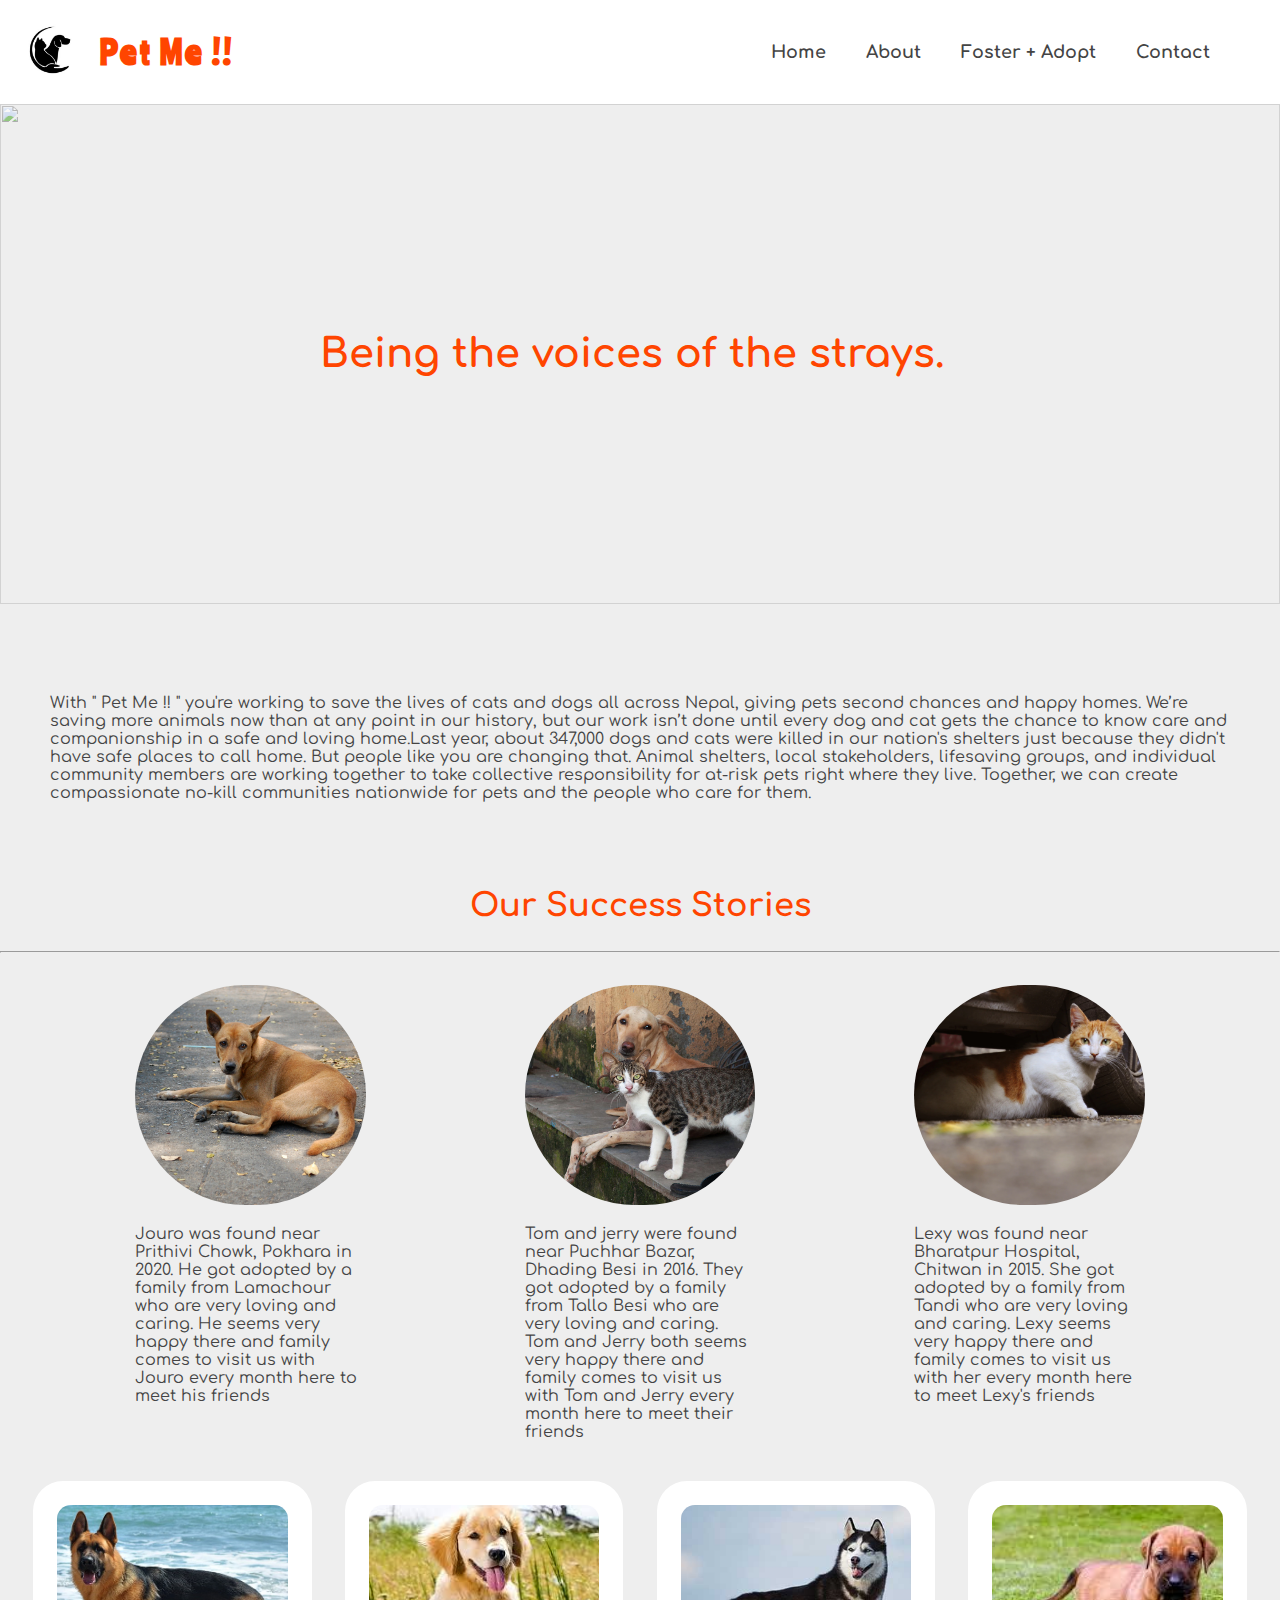
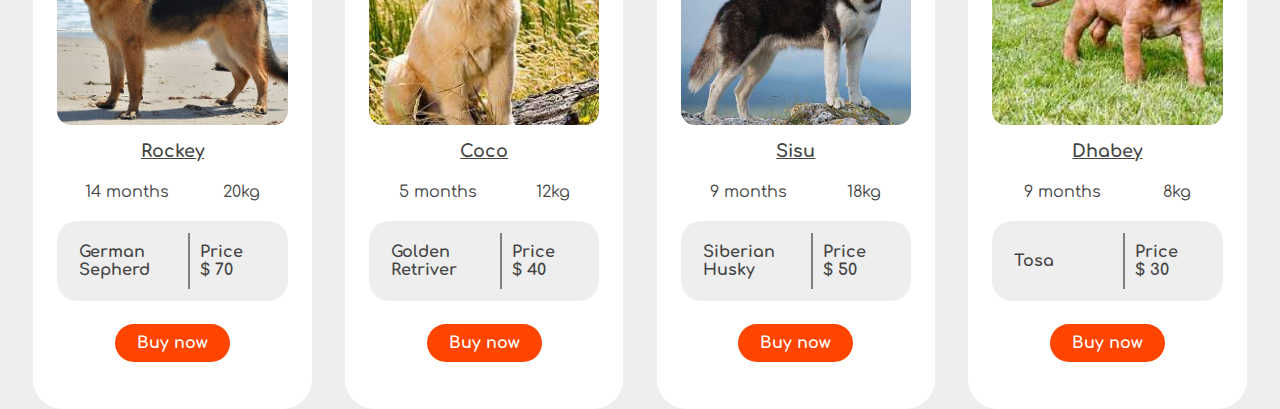
==== index.html @ 3b0667b0 "add content" ====
<!DOCTYPE html>
<html lang="en">




<head>

    <title>"Cats and Dogs"</title>

    <meta charset="UTF-8">
    <meta http-equiv="X-UA-Compatible" content="IE=edge">
    <meta name="viewport" content="width=device-width, initial-scale=1.0">
    <link rel="stylesheet" href="./index.css">




</head>

<body>


    <nav>

        <div class="nav-bar">
            <div class="nav-left">

                <div class="first-bar">
                    <img src="./images/logo.jpg" alt="">
                </div>

                <div class="title-bar">
                    <h1>Pet Me !!</h1>
                </div>

            </div>
            <div class="nav-right">

                <div class="nav-item">
                    <a href="index.html"> Home</a>
                </div>

                <div class="nav-item">
                    <a href="About.html">About</a>

                </div>
                <div class="nav-item">
                    <a href="FosterandAdopt.html"> Foster + Adopt</a>
                </div>



                <div class="nav-item">
                    <a href="contact.html"> Contact</a>
                </div>

            </div>


        </div>
    </nav>
    <div class="site-bar">
        <div class="image-site">
            <img src="./images/catanddog.jpg" alt="">
        </div>
        <div class="site-details">
            <div class="site-details-wrapper">
                <p>
                    Being the voices of the strays.
                </p>
            </div>
        </div>


    </div>
    <div class="parag-wrapper">
        <p>With " Pet Me !! " you're working to save the lives of cats and dogs all across Nepal, giving pets second chances and happy homes. We’re saving more animals now than at any point in our history, but our work isn’t done until every dog and cat
            gets the chance to know care and companionship in a safe and loving home.Last year, about 347,000 dogs and cats were killed in our nation's shelters just because they didn't have safe places to call home. But people like you are changing that.
            Animal shelters, local stakeholders, lifesaving groups, and individual community members are working together to take collective responsibility for at-risk pets right where they live. Together, we can create compassionate no-kill communities
            nationwide for pets and the people who care for them. </p>

    </div>




    <div class="success-bar"> Our Success Stories</div>
    <hr>

    <div class="Story-bar">
        <div class="child-bar1">

            <div>
                <img src="./images/first.jpg" alt="">
            </div>
            <div class="story-box">
                <p>Jouro was found near Prithivi Chowk, Pokhara in 2020. He got adopted by a family from Lamachour who are very loving and caring. He seems very happy there and family comes to visit us with Jouro every month here to meet his friends </p>
            </div>

        </div>
        <div class="child-bar1">

            <div>
                <img src="./images/two .jpg" alt="">
            </div>
            <div class="story-box">
                <p>Tom and jerry were found near Puchhar Bazar, Dhading Besi in 2016. They got adopted by a family from Tallo Besi who are very loving and caring. Tom and Jerry both seems very happy there and family comes to visit us with Tom and Jerry every
                    month here to meet their friends </p>
            </div>

        </div>
        <div class="child-bar1">

            <div>
                <img src="./images/1800x1200_helping_stray_and_feral_cats_other.webp" alt="">
            </div>
            <div class="story-box">
                <p> Lexy was found near Bharatpur Hospital, Chitwan in 2015. She got adopted by a family from Tandi who are very loving and caring. Lexy seems very happy there and family comes to visit us with her every month here to meet Lexy's friends </p>
            </div>

        </div>

    </div>
















    <section class="type-bar">

        <div class="child-bar">

            <div class="img-bar">
                <img src="./images/germanb.jpg" alt="">
            </div>
            <div class="description-bar">

                <div class="pet-name">Rockey </div>
                <div class="about-wrapper">
                    <div> 14 months</div>
                    <div> 20kg</div>
                </div>


            </div>
            <div class="bottom-bar">
                <div class="breed-bar">
                    <div>German Sepherd</div>
                </div>
                <div class="price-bar">Price
                    <div>$ 70</div>
                </div>
            </div>
            <div class="buy-bar">Buy now</div>
        </div>

        <div class="child-bar">

            <div>
                <img src="./images/retriver.jpeg" alt="">
            </div>
            <div class="description-bar">

                <div class="pet-name">Coco </div>
                <div class="about-wrapper">
                    <div> 5 months</div>
                    <div> 12kg</div>
                </div>


            </div>
            <div class="bottom-bar">
                <div class="breed-bar">
                    <div>Golden Retriver</div>
                </div>
                <div class="price-bar">Price
                    <div>$ 40</div>
                </div>


            </div>
            <div class="buy-bar">Buy now</div>
        </div>


        <div class="child-bar">

            <div>
                <img src="./images/husky.jpg" alt="">
            </div>
            <div class="description-bar">

                <div class="pet-name">Sisu </div>
                <div class="about-wrapper">
                    <div> 9 months</div>
                    <div> 18kg</div>
                </div>


            </div>
            <div class="bottom-bar">
                <div class="breed-bar">
                    <div>Siberian Husky</div>
                </div>
                <div class="price-bar">Price
                    <div>$ 50</div>
                </div>


            </div>
            <div class="buy-bar">Buy now</div>
        </div>


        <div class="child-bar">

            <div>
                <img src="./images/tosa.jpeg" alt="">
            </div>
            <div class="description-bar">

                <div class="pet-name">Dhabey </div>
                <div class="about-wrapper">
                    <div> 9 months</div>
                    <div> 8kg</div>

                </div>


            </div>
            <div class="bottom-bar">
                <div class="breed-bar">
                    <div>Tosa</div>
                </div>
                <div class="price-bar">Price
                    <div>$ 30</div>
                </div>


            </div>
            <div class="buy-bar">Buy now</div>
        </div>

    </section>



    <script src="index.js"></script>

</body>

</html>
---- index.css ----
@import url('https://fonts.googleapis.com/css2?family=Ranchers&display=swap');
    @import url('https://fonts.googleapis.com/css2?family=Comfortaa:wght@300;400;500;600;700&display=swap');
    body {
        font-family: Comfortaa, 'Times New Roman', Times, serif;
        background-color: #eeeeee;
        margin: 0;
        color: #444444;
    }
    
    .nav-bar {
        display: flex;
        justify-content: space-between;
        background-color: white;
    }
    
    .nav-left {
        display: flex;
        flex-direction: row;
        /* background-color: white; */
    }
    
    .image-site>img {
        width: 100vw;
        height: 500px;
        object-fit: cover;
        opacity: 0.6;
        /* filter: opacity(0.5); */
    }
    
    .site-bar {
        position: relative;
        margin-bottom: 20px;
    }
    
    .site-details-wrapper {
        width: 50%;
        margin: auto;
    }
    
    .site-details {
        position: absolute;
        top: 0;
        width: 100vw;
        height: 500px;
        align-content: center;
        display: flex;
        flex-direction: column;
        justify-content: center;
    }
    
    .site-details p {
        align-self: center;
        font-weight: bolder;
        font-size: 2.5em;
        color: orangered;
    }
    
    .nav-left>div>img {
        width: 100px;
        height: 100px;
        object-fit: cover;
    }
    
    .title-bar {
        align-self: center;
        color: orangered;
        font-family: "Ranchers" !important;
        font-weight: bold;
        letter-spacing: 3px;
    }
    
    .nav-right {
        display: flex;
        align-self: center;
        font-weight: bold;
        margin-right: 50px;
    }
    
    .nav-item {
        padding: 12px 20px;
        font-size: 1.1em;
    }
    
    .nav-item>a {
        color: #444444;
        text-decoration: none;
    }
    
    .nav-item>a:hover {
        /* text-decoration: underline; */
        color: orangered;
    }
    
    .parag-wrapper {
        padding: 50px 50px;
    }
    
    .success-bar {
        font-size: 2em;
        font-weight: bolder;
        color: orangered;
        text-align: center;
        padding: 20px 20px;
    }
    
    .child-bar1 {
        width: 18%;
        padding: 24px;
        border-radius: 30px;
        /* background-color: white; */
        font-weight: 400;
    }
    
    .child-bar1>div>img {
        width: 100%;
        border-radius: 360px;
        height: 220px;
        object-fit: cover;
    }
    
    .Story-bar {
        display: flex;
        flex-direction: row;
        justify-content: space-evenly;
    }
    
    .type-bar {
        display: flex;
        flex-direction: row;
        justify-content: space-evenly;
    }
    
    .child-bar {
        /* flex: 1;     */
        width: 18%;
        padding: 24px;
        border-radius: 30px;
        background-color: white;
        font-weight: 400;
    }
    
    .child-bar>div>img {
        width: 100%;
        border-radius: 14px;
        height: 220px;
        object-fit: cover;
    }
    
    .bottom-bar {
        padding: 12px;
        display: flex;
        flex-direction: row;
        justify-content: space-evenly;
        align-items: center;
        background-color: #eeeeee;
        border-radius: 20px;
        margin-top: 12px;
    }
    
    .pet-name {
        font-weight: bold;
        font-size: 1.1em;
        text-align: center;
        padding: 12px 0;
        text-decoration: underline;
    }
    
    .about-wrapper {
        margin: 10px auto 20px auto;
        display: flex;
        justify-content: space-around;
        /* border-top: 1px solid silver; */
        padding-top: 20 px;
    }
    
    .breed-bar {
        flex: 3;
        font-weight: bold;
        padding: 10px;
    }
    
    .price-bar {
        flex: 2;
        font-weight: bold;
        padding: 10px;
        border-left: 2px solid gray;
    }
    
    .buy-bar {
        text-align: center;
        background-color: orangered;
        font-weight: bold;
        padding: 10px 0 10px 0;
        width: 50%;
        margin: 10% 25%;
        cursor: pointer;
        border-radius: 20px;
        color: white;
    }
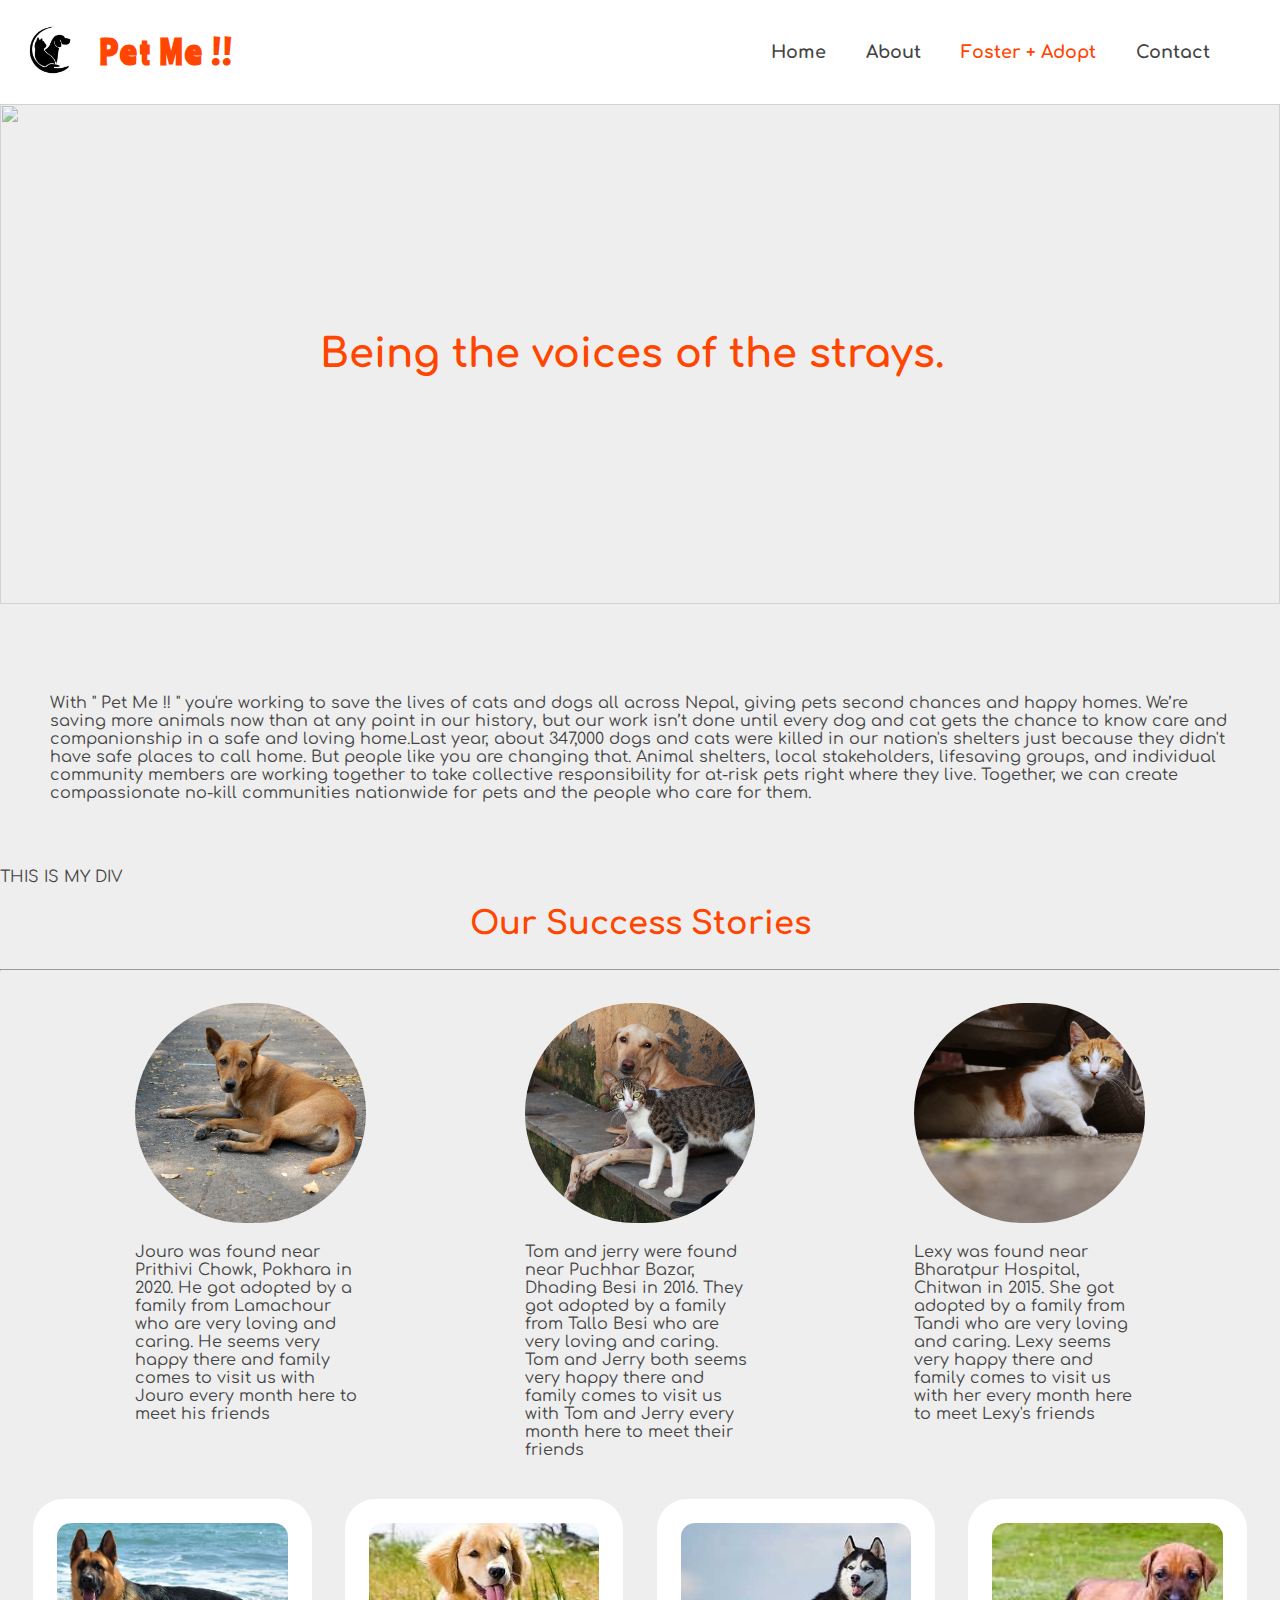
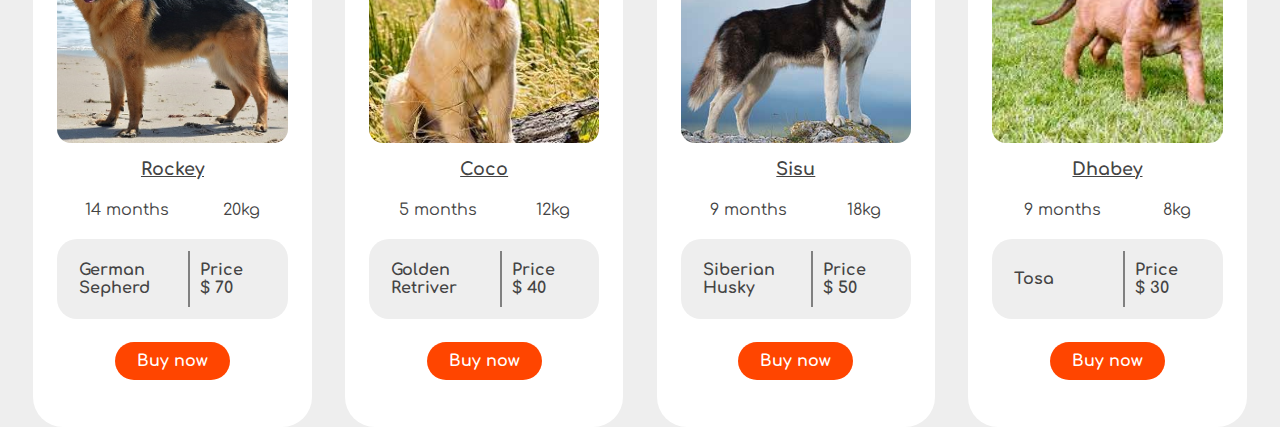
==== commit 590060ea: "add page" ====
--- a/index.html
+++ b/index.html
@@ -82,7 +82,7 @@
 
     </div>
 
-
+    <div id="mydiv">THIS IS MY DIV</div>
 
 
     <div class="success-bar"> Our Success Stories</div>
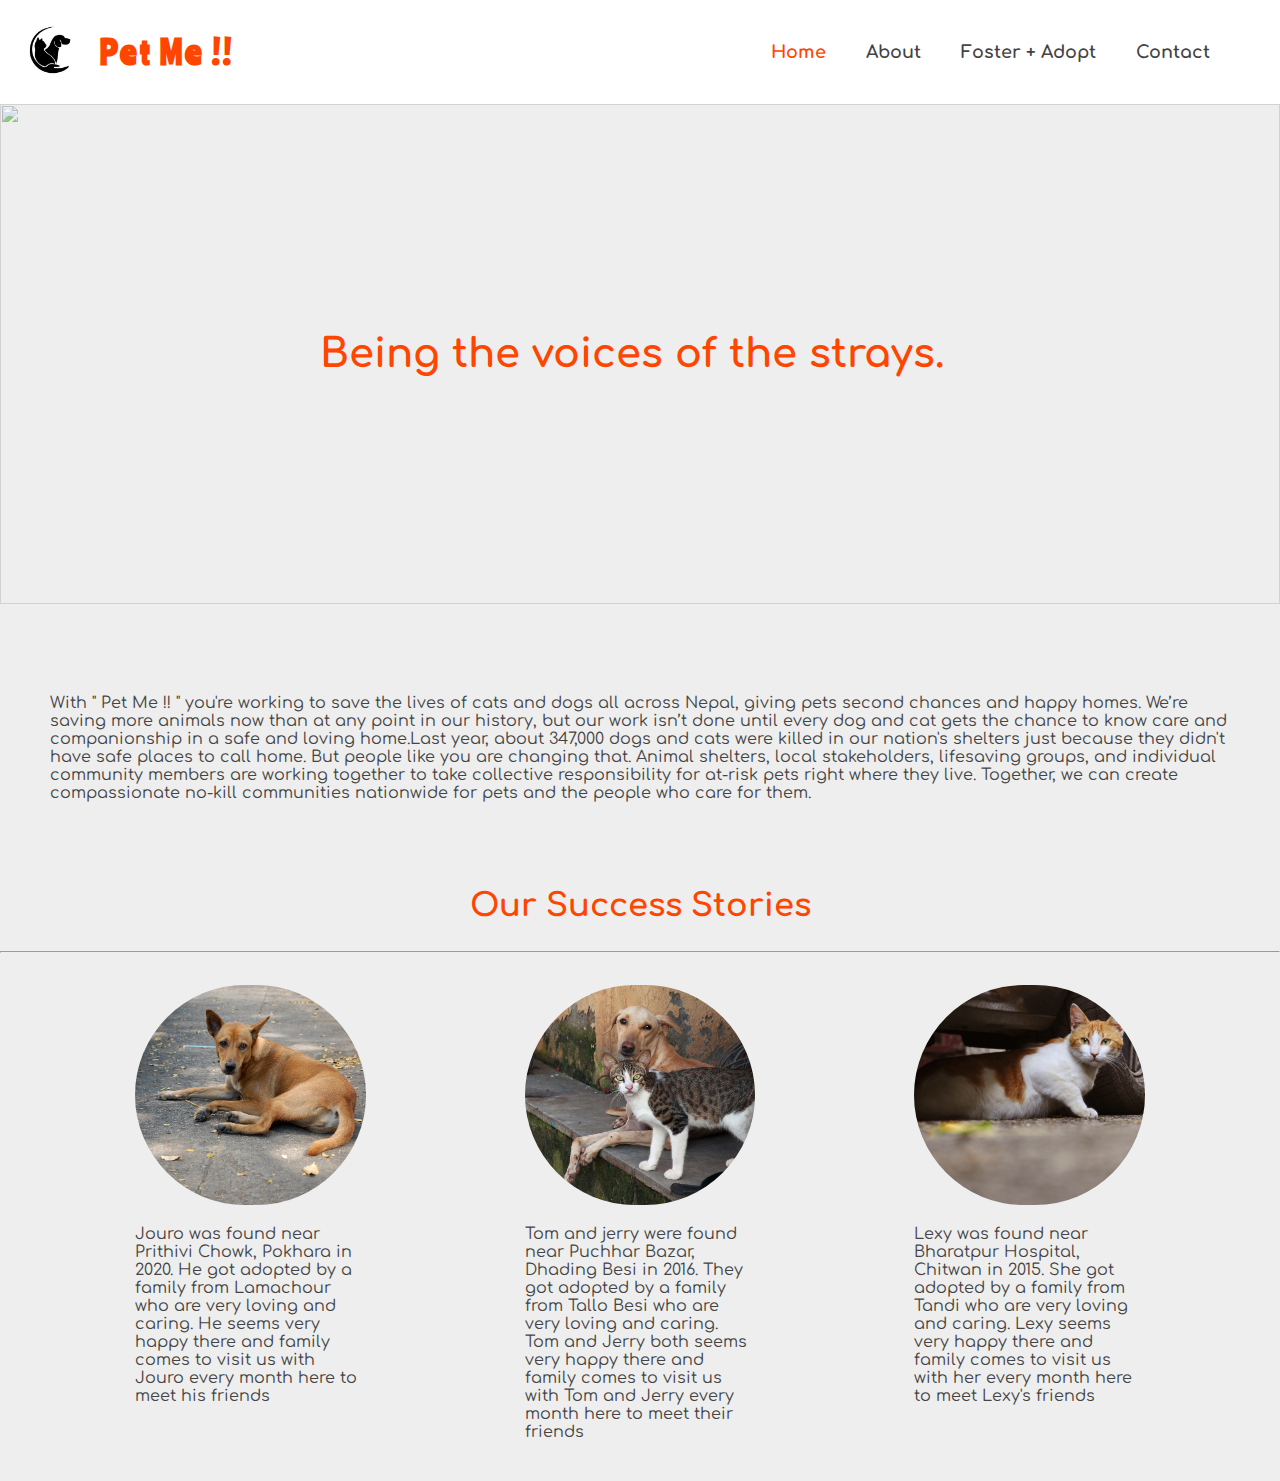
==== commit 7937d7c6: "add css file" ====
--- a/index.html
+++ b/index.html
@@ -82,7 +82,7 @@
 
     </div>
 
-    <div id="mydiv">THIS IS MY DIV</div>
+
 
 
     <div class="success-bar"> Our Success Stories</div>
@@ -138,7 +138,8 @@
 
 
 
-    <section class="type-bar">
+
+    <!-- <section class="type-bar">
 
         <div class="child-bar">
 
@@ -253,8 +254,7 @@
             <div class="buy-bar">Buy now</div>
         </div>
 
-    </section>
-
+    </section> -->
 
 
     <script src="index.js"></script>
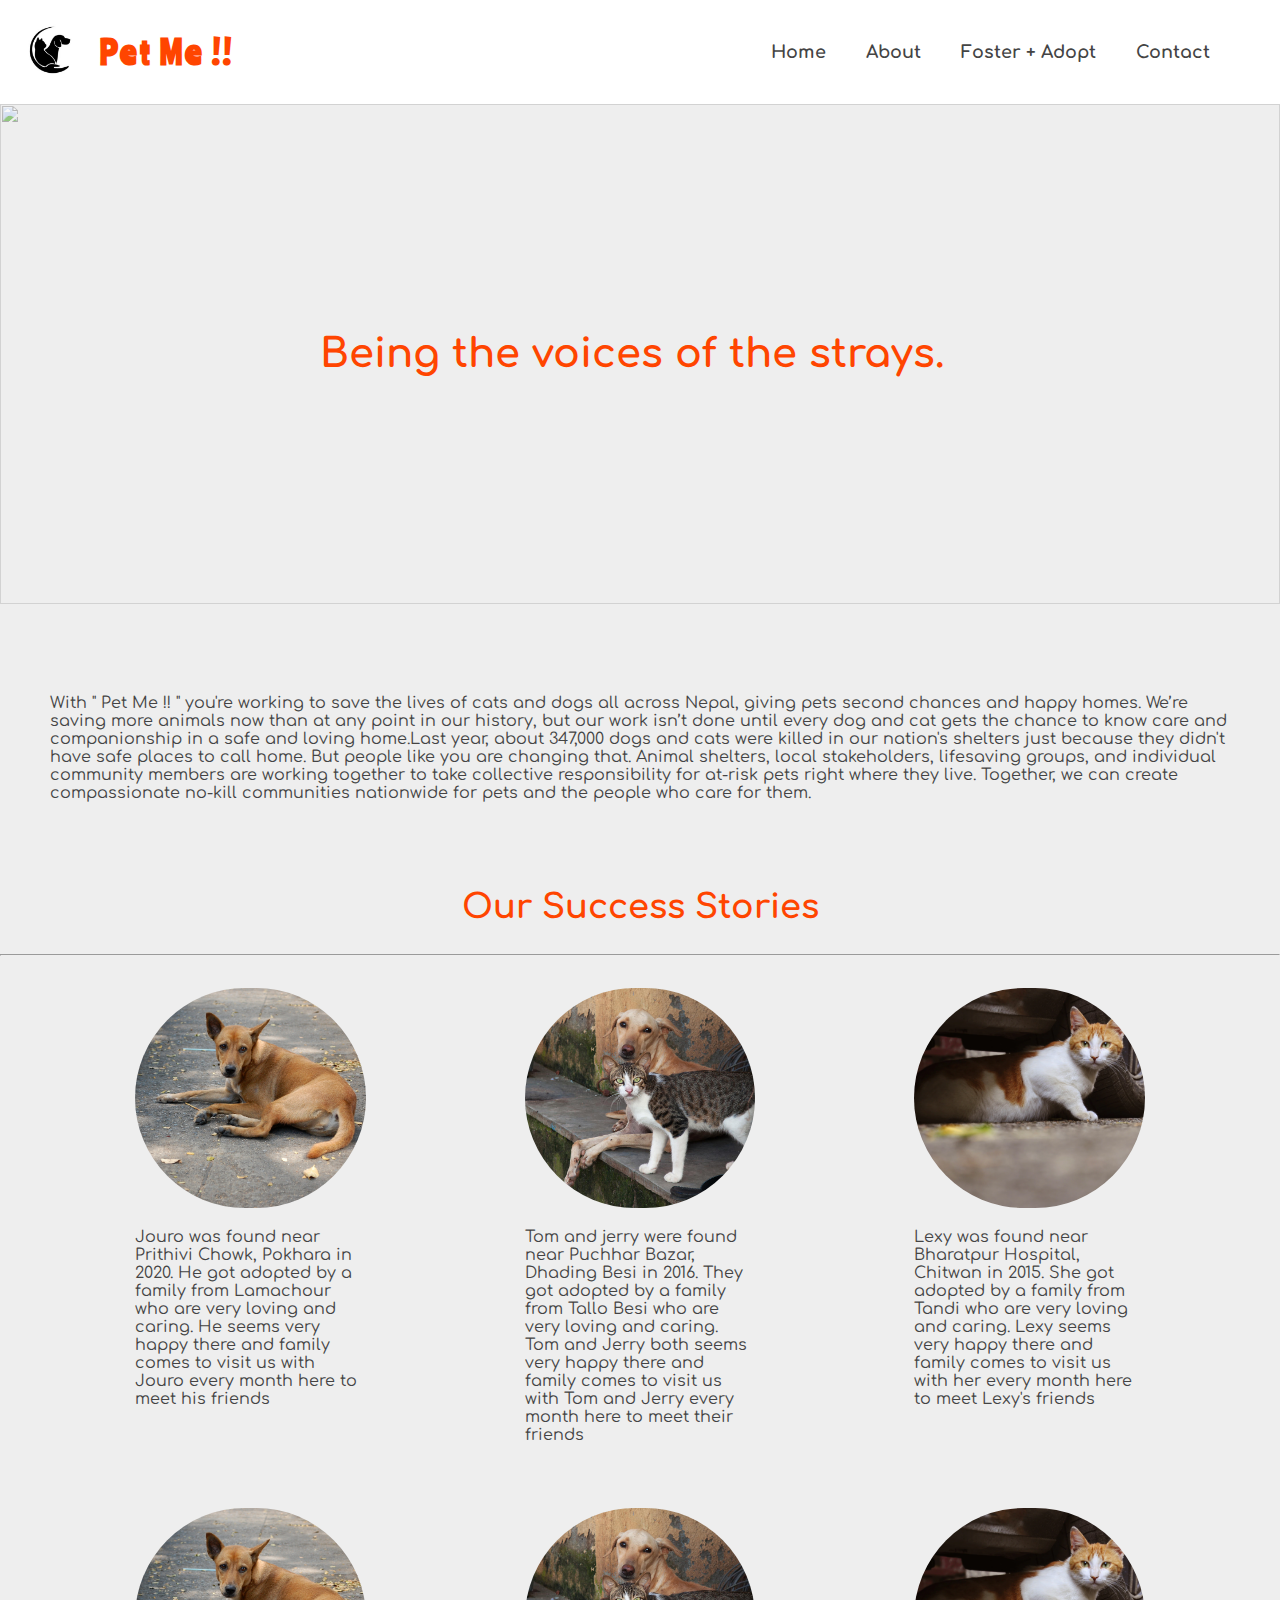
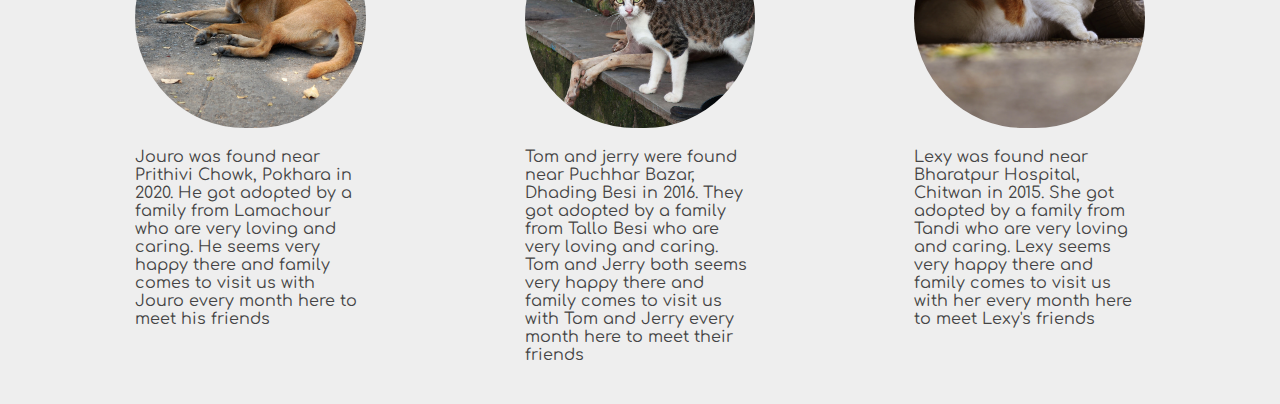
==== commit e452a401: "add style" ====
--- a/index.html
+++ b/index.html
@@ -6,7 +6,7 @@
 
 <head>
 
-    <title>"Cats and Dogs"</title>
+    <title>"Cats and puppies"</title>
 
     <meta charset="UTF-8">
     <meta http-equiv="X-UA-Compatible" content="IE=edge">
@@ -124,138 +124,40 @@
     </div>
 
 
+    <div class="Story-bar">
+        <div class="child-bar1">
 
+            <div>
+                <img src="./images/first.jpg" alt="">
+            </div>
+            <div class="story-box">
+                <p>Jouro was found near Prithivi Chowk, Pokhara in 2020. He got adopted by a family from Lamachour who are very loving and caring. He seems very happy there and family comes to visit us with Jouro every month here to meet his friends </p>
+            </div>
 
+        </div>
+        <div class="child-bar1">
 
+            <div>
+                <img src="./images/two .jpg" alt="">
+            </div>
+            <div class="story-box">
+                <p>Tom and jerry were found near Puchhar Bazar, Dhading Besi in 2016. They got adopted by a family from Tallo Besi who are very loving and caring. Tom and Jerry both seems very happy there and family comes to visit us with Tom and Jerry every
+                    month here to meet their friends </p>
+            </div>
 
+        </div>
+        <div class="child-bar1">
 
+            <div>
+                <img src="./images/1800x1200_helping_stray_and_feral_cats_other.webp" alt="">
+            </div>
+            <div class="story-box">
+                <p> Lexy was found near Bharatpur Hospital, Chitwan in 2015. She got adopted by a family from Tandi who are very loving and caring. Lexy seems very happy there and family comes to visit us with her every month here to meet Lexy's friends </p>
+            </div>
 
-
-
-
-
-
-
-
-
-
-    <!-- <section class="type-bar">
-
-        <div class="child-bar">
-
-            <div class="img-bar">
-                <img src="./images/germanb.jpg" alt="">
-            </div>
-            <div class="description-bar">
-
-                <div class="pet-name">Rockey </div>
-                <div class="about-wrapper">
-                    <div> 14 months</div>
-                    <div> 20kg</div>
-                </div>
-
-
-            </div>
-            <div class="bottom-bar">
-                <div class="breed-bar">
-                    <div>German Sepherd</div>
-                </div>
-                <div class="price-bar">Price
-                    <div>$ 70</div>
-                </div>
-            </div>
-            <div class="buy-bar">Buy now</div>
         </div>
 
-        <div class="child-bar">
-
-            <div>
-                <img src="./images/retriver.jpeg" alt="">
-            </div>
-            <div class="description-bar">
-
-                <div class="pet-name">Coco </div>
-                <div class="about-wrapper">
-                    <div> 5 months</div>
-                    <div> 12kg</div>
-                </div>
-
-
-            </div>
-            <div class="bottom-bar">
-                <div class="breed-bar">
-                    <div>Golden Retriver</div>
-                </div>
-                <div class="price-bar">Price
-                    <div>$ 40</div>
-                </div>
-
-
-            </div>
-            <div class="buy-bar">Buy now</div>
-        </div>
-
-
-        <div class="child-bar">
-
-            <div>
-                <img src="./images/husky.jpg" alt="">
-            </div>
-            <div class="description-bar">
-
-                <div class="pet-name">Sisu </div>
-                <div class="about-wrapper">
-                    <div> 9 months</div>
-                    <div> 18kg</div>
-                </div>
-
-
-            </div>
-            <div class="bottom-bar">
-                <div class="breed-bar">
-                    <div>Siberian Husky</div>
-                </div>
-                <div class="price-bar">Price
-                    <div>$ 50</div>
-                </div>
-
-
-            </div>
-            <div class="buy-bar">Buy now</div>
-        </div>
-
-
-        <div class="child-bar">
-
-            <div>
-                <img src="./images/tosa.jpeg" alt="">
-            </div>
-            <div class="description-bar">
-
-                <div class="pet-name">Dhabey </div>
-                <div class="about-wrapper">
-                    <div> 9 months</div>
-                    <div> 8kg</div>
-
-                </div>
-
-
-            </div>
-            <div class="bottom-bar">
-                <div class="breed-bar">
-                    <div>Tosa</div>
-                </div>
-                <div class="price-bar">Price
-                    <div>$ 30</div>
-                </div>
-
-
-            </div>
-            <div class="buy-bar">Buy now</div>
-        </div>
-
-    </section> -->
-
+    </div>
 
     <script src="index.js"></script>
 
--- a/index.css
+++ b/index.css
@@ -96,7 +96,7 @@
     }
     
     .success-bar {
-        font-size: 2em;
+        font-size: 2.1em;
         font-weight: bolder;
         color: orangered;
         text-align: center;
